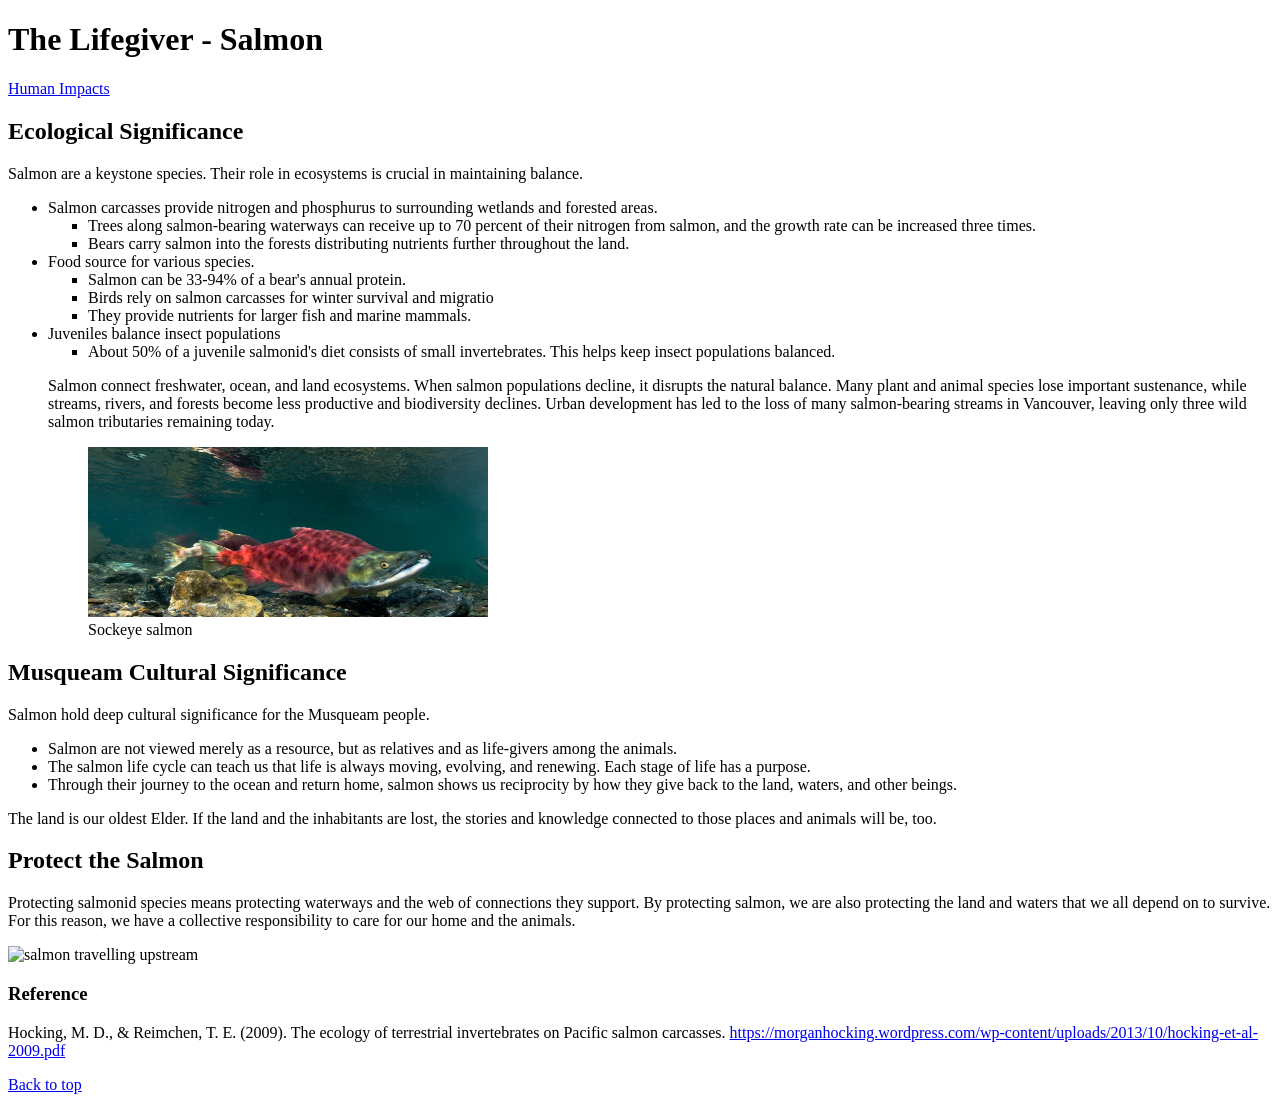
==== index.html @ 206d413b "ul fix" ====
<!doctype html>
<html lang="en">
    <head>
        <meta charset="UTF-8">
        <title>Salmon</title>
    </head>
    <body>
        <header id="top">
            <h1>The Lifegiver - Salmon</h1>
            <nav>
                <a href="./pages/causes.html">Human Impacts</a>
            </nav>
        </header>
        <main>
            <section>
                <h2>Ecological Significance</h2>
                <p>Salmon are a keystone species. Their role in ecosystems is crucial in maintaining balance.</p>
                <ul>
                    <!-- fix order -->
                    <li>
                        Salmon carcasses provide nitrogen and phosphurus to surrounding wetlands and forested areas.
                        <ul type="square">
                            <li>Trees along salmon-bearing waterways can receive up to 70 percent of their nitrogen from salmon, and the growth rate can be increased three times.</li>
                            <li>Bears carry salmon into the forests distributing nutrients further throughout the land.</li>
                        </ul>
                    </li>
                    <li>
                        Food source for various species.
                        <ul type="square">
                            <li>Salmon can be 33-94% of a bear's annual protein.</li>
                            <li>Birds rely on salmon carcasses for winter survival and migratio</li>
                            <li>They provide nutrients for larger fish and marine mammals.</li>
                        </ul>
                    </li>
                    <li>
                        Juveniles balance insect populations
                        <ul type="square">
                            <li>About 50% of a juvenile salmonid's diet consists of small invertebrates. This helps keep insect populations balanced.</li>
                        </ul>
                    </li>
                    <p>Salmon connect freshwater, ocean, and land ecosystems. When salmon populations decline, it disrupts the natural balance. Many plant and animal species lose important sustenance, while streams, rivers, and forests become less productive and biodiversity declines. Urban development has led to the loss of many salmon-bearing streams in Vancouver, leaving only three wild salmon tributaries remaining today.</p>
                    <div>
                        <!-- Relative path -->
                        <figure>
                            <img
                                src="./images/Sockeye_salmon_swimming_right.jpg"
                                alt="Spawning sockeye salmon"
                                width="400px"
                                height="170px"
                            />
                            <figcaption>Sockeye salmon</figcaption>
                        </figure>
                    </div>
                </ul>
            </section>
            <section>
                <h2>Musqueam Cultural Significance</h2>
                <p>Salmon hold deep cultural significance for the Musqueam people.</p>
                <ul>
                    <li>Salmon are not viewed merely as a resource, but as relatives and as life-givers among the animals.</li>
                    <li>The salmon life cycle can teach us that life is always moving, evolving, and renewing. Each stage of life has a purpose.</li>
                    <li>Through their journey to the ocean and return home, salmon shows us reciprocity by how they give back to the land, waters, and other beings.</li>
                </ul>
                <p>The land is our oldest Elder. If the land and the inhabitants are lost, the stories and knowledge connected to those places and animals will be, too.</p>
            </section>
            <section>
                <h2>Protect the Salmon</h2>
                <p>Protecting salmonid species means protecting waterways and the web of connections they support. By protecting salmon, we are also protecting the land and waters that we all depend on to survive. For this reason, we have a collective responsibility to care for our home and the animals.</p>
            <div>
                <!-- absolute path -->
                <img
                    src="https://as2.ftcdn.net/v2/jpg/02/14/37/95/1000_F_214379540_uM87qhSRhyzHURVT7idMUzMuo4BqvuPg.jpg"
                    alt="salmon travelling upstream"
                    width="400px"
                    height="170px"
                    >
            </div>
            </section>
        </main>
        <footer>
            <h3>Reference</h3>
            <p>Hocking, M. D., & Reimchen, T. E. (2009). The ecology of terrestrial invertebrates on Pacific salmon carcasses. <a href="https://morganhocking.wordpress.com/wp-content/uploads/2013/10/hocking-et-al-2009.pdf" target="_blank">https://morganhocking.wordpress.com/wp-content/uploads/2013/10/hocking-et-al-2009.pdf</a><p>
            <a href="#top">Back to top</a>
        </footer>
    </body>
</html>
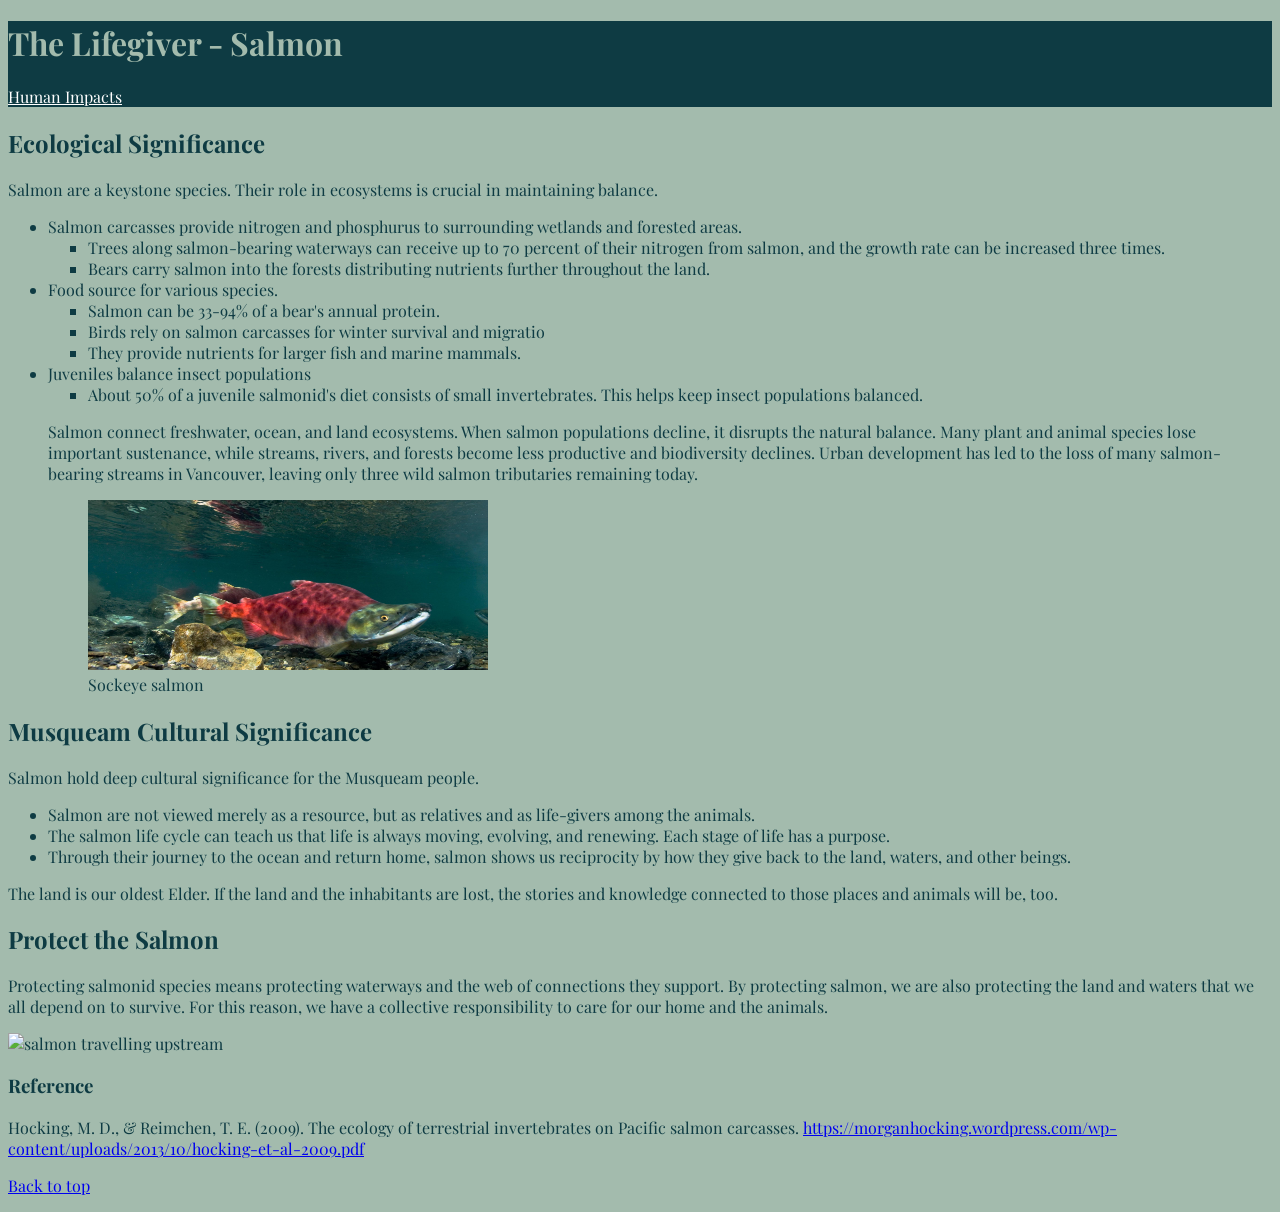
==== commit d0bcdbbf: "+ link element css stylesheet+color/font" ====
--- a/index.html
+++ b/index.html
@@ -3,20 +3,25 @@
     <head>
         <meta charset="UTF-8">
         <title>Salmon</title>
+        <link rel="stylesheet" href="./styles.css">
+        <link rel="preconnect" href="https://fonts.googleapis.com">
+        <link rel="preconnect" href="https://fonts.gstatic.com" crossorigin>
+        <link href="https://fonts.googleapis.com/css2?family=Playfair+Display:ital,wght@0,400..900;1,400..900&display=swap" rel="stylesheet">
     </head>
     <body>
         <header id="top">
             <h1>The Lifegiver - Salmon</h1>
             <nav>
-                <a href="./pages/causes.html">Human Impacts</a>
+                <a href="./pages/causes.html" class="impactslink-a">Human Impacts</a>
             </nav>
         </header>
         <main>
             <section>
+                <!-- make section a page -->
                 <h2>Ecological Significance</h2>
                 <p>Salmon are a keystone species. Their role in ecosystems is crucial in maintaining balance.</p>
                 <ul>
-                    <!-- fix order -->
+                    <!-- fix order add 1 or 2 more short points -->
                     <li>
                         Salmon carcasses provide nitrogen and phosphurus to surrounding wetlands and forested areas.
                         <ul type="square">
@@ -38,6 +43,7 @@
                             <li>About 50% of a juvenile salmonid's diet consists of small invertebrates. This helps keep insect populations balanced.</li>
                         </ul>
                     </li>
+                    <!-- maybe have this for the first page as intro -->
                     <p>Salmon connect freshwater, ocean, and land ecosystems. When salmon populations decline, it disrupts the natural balance. Many plant and animal species lose important sustenance, while streams, rivers, and forests become less productive and biodiversity declines. Urban development has led to the loss of many salmon-bearing streams in Vancouver, leaving only three wild salmon tributaries remaining today.</p>
                     <div>
                         <!-- Relative path -->
@@ -54,6 +60,7 @@
                 </ul>
             </section>
             <section>
+                <!-- make a page -->
                 <h2>Musqueam Cultural Significance</h2>
                 <p>Salmon hold deep cultural significance for the Musqueam people.</p>
                 <ul>
@@ -64,6 +71,7 @@
                 <p>The land is our oldest Elder. If the land and the inhabitants are lost, the stories and knowledge connected to those places and animals will be, too.</p>
             </section>
             <section>
+                <!-- make page and add info on ways we can help -->
                 <h2>Protect the Salmon</h2>
                 <p>Protecting salmonid species means protecting waterways and the web of connections they support. By protecting salmon, we are also protecting the land and waters that we all depend on to survive. For this reason, we have a collective responsibility to care for our home and the animals.</p>
             <div>
--- a/styles.css
+++ b/styles.css
@@ -0,0 +1,24 @@
+body {
+    color: #0e3b43;
+    background-color: #a3bbad;
+    font-family: "Playfair Display", serif;
+}
+header {
+    background-color: #0e3b43;
+}
+
+h1 {
+    color:  #a3bbad;
+}
+
+.humanimpacts-h1{
+    color: #0e3b43;
+}
+
+.homelink-a {
+    color: white;
+}
+
+.impactslink-a {
+    color: white;
+}
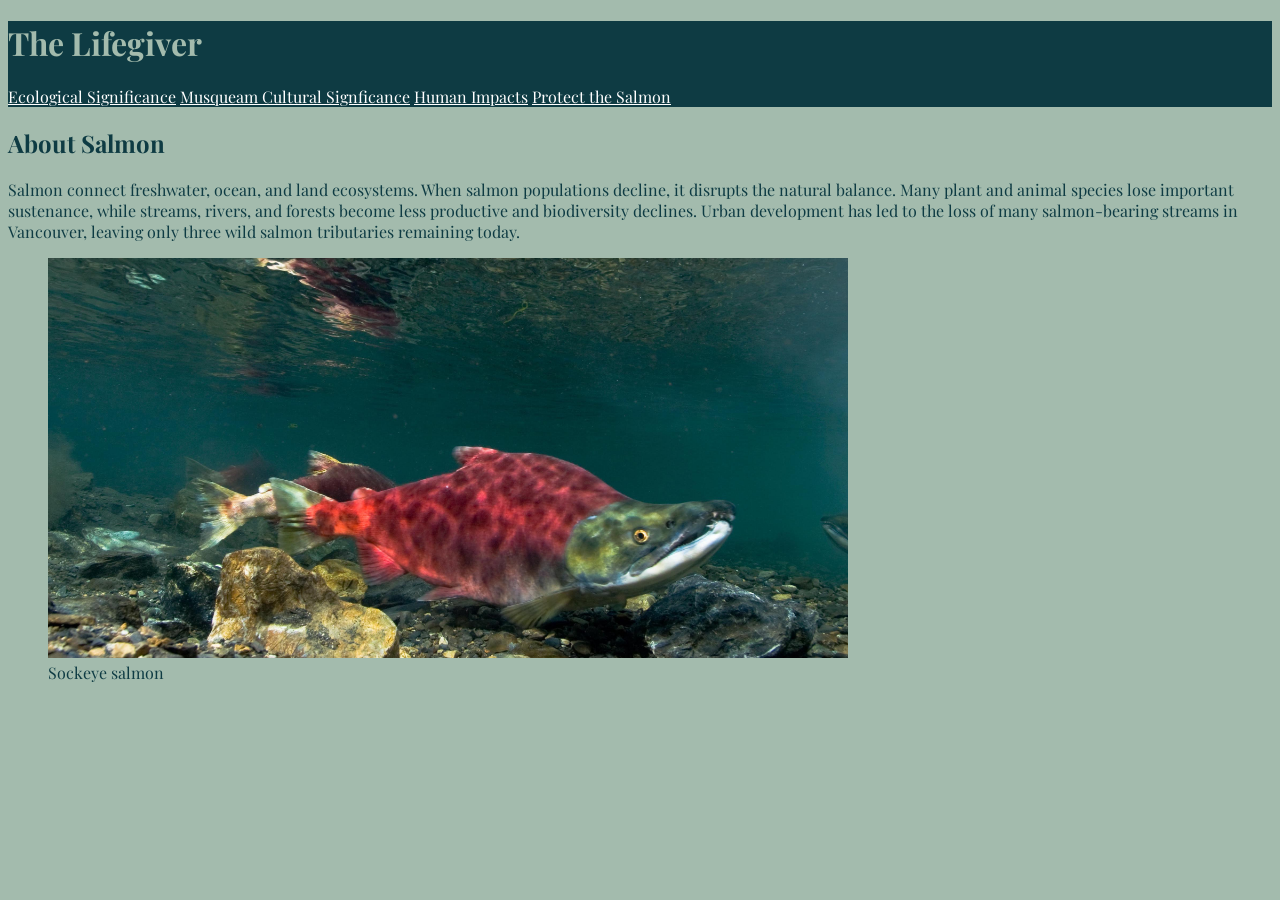
==== commit b0d1c102: "pages added+same content reorganized" ====
--- a/index.html
+++ b/index.html
@@ -10,40 +10,18 @@
     </head>
     <body>
         <header id="top">
-            <h1>The Lifegiver - Salmon</h1>
+            <h1>The Lifegiver</h1>
             <nav>
+                <a href="./pages/ecological.html" class="ecologicallink-a">Ecological Significance</a>
+                <a href="./pages/cultural.html" class="culturallink-a">Musqueam Cultural Signficance</a>
                 <a href="./pages/causes.html" class="impactslink-a">Human Impacts</a>
+                <a href="./pages/protect.html" class="protectlink-a">Protect the Salmon</a>
+
             </nav>
         </header>
         <main>
             <section>
-                <!-- make section a page -->
-                <h2>Ecological Significance</h2>
-                <p>Salmon are a keystone species. Their role in ecosystems is crucial in maintaining balance.</p>
-                <ul>
-                    <!-- fix order add 1 or 2 more short points -->
-                    <li>
-                        Salmon carcasses provide nitrogen and phosphurus to surrounding wetlands and forested areas.
-                        <ul type="square">
-                            <li>Trees along salmon-bearing waterways can receive up to 70 percent of their nitrogen from salmon, and the growth rate can be increased three times.</li>
-                            <li>Bears carry salmon into the forests distributing nutrients further throughout the land.</li>
-                        </ul>
-                    </li>
-                    <li>
-                        Food source for various species.
-                        <ul type="square">
-                            <li>Salmon can be 33-94% of a bear's annual protein.</li>
-                            <li>Birds rely on salmon carcasses for winter survival and migratio</li>
-                            <li>They provide nutrients for larger fish and marine mammals.</li>
-                        </ul>
-                    </li>
-                    <li>
-                        Juveniles balance insect populations
-                        <ul type="square">
-                            <li>About 50% of a juvenile salmonid's diet consists of small invertebrates. This helps keep insect populations balanced.</li>
-                        </ul>
-                    </li>
-                    <!-- maybe have this for the first page as intro -->
+                    <h2>About Salmon</h2>
                     <p>Salmon connect freshwater, ocean, and land ecosystems. When salmon populations decline, it disrupts the natural balance. Many plant and animal species lose important sustenance, while streams, rivers, and forests become less productive and biodiversity declines. Urban development has led to the loss of many salmon-bearing streams in Vancouver, leaving only three wild salmon tributaries remaining today.</p>
                     <div>
                         <!-- Relative path -->
@@ -51,44 +29,14 @@
                             <img
                                 src="./images/Sockeye_salmon_swimming_right.jpg"
                                 alt="Spawning sockeye salmon"
-                                width="400px"
-                                height="170px"
+                                width="800px"
+                                height="400px"
                             />
                             <figcaption>Sockeye salmon</figcaption>
                         </figure>
                     </div>
                 </ul>
             </section>
-            <section>
-                <!-- make a page -->
-                <h2>Musqueam Cultural Significance</h2>
-                <p>Salmon hold deep cultural significance for the Musqueam people.</p>
-                <ul>
-                    <li>Salmon are not viewed merely as a resource, but as relatives and as life-givers among the animals.</li>
-                    <li>The salmon life cycle can teach us that life is always moving, evolving, and renewing. Each stage of life has a purpose.</li>
-                    <li>Through their journey to the ocean and return home, salmon shows us reciprocity by how they give back to the land, waters, and other beings.</li>
-                </ul>
-                <p>The land is our oldest Elder. If the land and the inhabitants are lost, the stories and knowledge connected to those places and animals will be, too.</p>
-            </section>
-            <section>
-                <!-- make page and add info on ways we can help -->
-                <h2>Protect the Salmon</h2>
-                <p>Protecting salmonid species means protecting waterways and the web of connections they support. By protecting salmon, we are also protecting the land and waters that we all depend on to survive. For this reason, we have a collective responsibility to care for our home and the animals.</p>
-            <div>
-                <!-- absolute path -->
-                <img
-                    src="https://as2.ftcdn.net/v2/jpg/02/14/37/95/1000_F_214379540_uM87qhSRhyzHURVT7idMUzMuo4BqvuPg.jpg"
-                    alt="salmon travelling upstream"
-                    width="400px"
-                    height="170px"
-                    >
-            </div>
-            </section>
         </main>
-        <footer>
-            <h3>Reference</h3>
-            <p>Hocking, M. D., & Reimchen, T. E. (2009). The ecology of terrestrial invertebrates on Pacific salmon carcasses. <a href="https://morganhocking.wordpress.com/wp-content/uploads/2013/10/hocking-et-al-2009.pdf" target="_blank">https://morganhocking.wordpress.com/wp-content/uploads/2013/10/hocking-et-al-2009.pdf</a><p>
-            <a href="#top">Back to top</a>
-        </footer>
     </body>
 </html>
--- a/styles.css
+++ b/styles.css
@@ -12,7 +12,7 @@
 }
 
 .humanimpacts-h1{
-    color: #0e3b43;
+    color: #a3bbad;
 }
 
 .homelink-a {
@@ -21,4 +21,33 @@
 
 .impactslink-a {
     color: white;
-}+}
+
+.ecologicallink-a {
+    color: white;
+
+}
+
+.ecological-h1 {
+    color: #a3bbad;
+}
+
+.protect-h1 {
+    color:#a3bbad;
+}
+
+.protectlink-a {
+    color: white;
+}
+
+.backtotoplink-a {
+    color: black;
+}
+
+.cultural-h1 {
+    color:#a3bbad;
+}
+
+.culturallink-a {
+    color:white;
+}
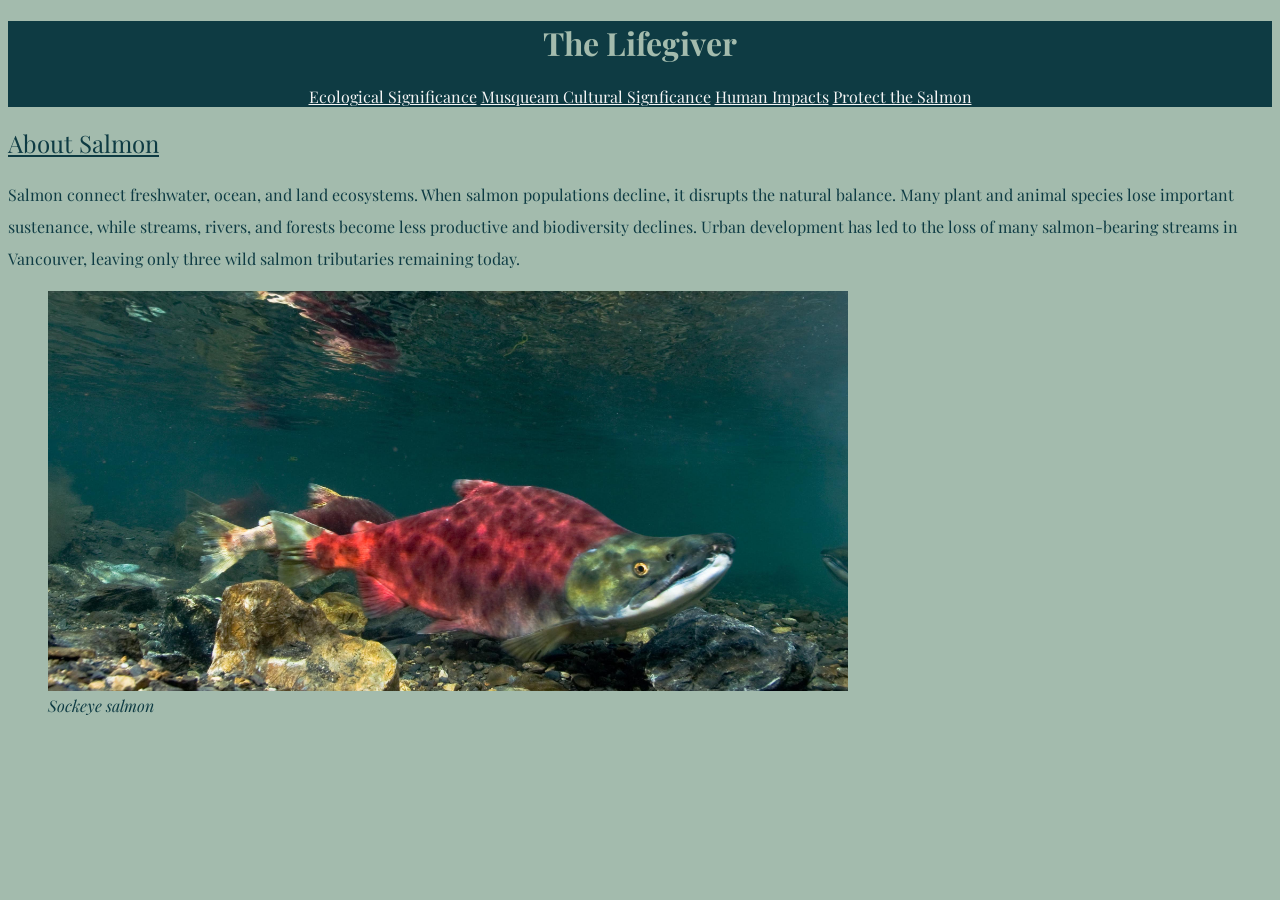
==== commit 80826a57: "css updates text-weight, text-alignment, text-decoration, line-height, nested selector, and pseudo-c" ====
--- a/index.html
+++ b/index.html
@@ -22,6 +22,7 @@
         <main>
             <section>
                     <h2>About Salmon</h2>
+                    <!-- add more info for a better intro-->
                     <p>Salmon connect freshwater, ocean, and land ecosystems. When salmon populations decline, it disrupts the natural balance. Many plant and animal species lose important sustenance, while streams, rivers, and forests become less productive and biodiversity declines. Urban development has led to the loss of many salmon-bearing streams in Vancouver, leaving only three wild salmon tributaries remaining today.</p>
                     <div>
                         <!-- Relative path -->
@@ -32,7 +33,7 @@
                                 width="800px"
                                 height="400px"
                             />
-                            <figcaption>Sockeye salmon</figcaption>
+                            <figcaption><em>Sockeye salmon</em></figcaption>
                         </figure>
                     </div>
                 </ul>
--- a/styles.css
+++ b/styles.css
@@ -1,3 +1,4 @@
+
 body {
     color: #0e3b43;
     background-color: #a3bbad;
@@ -5,10 +6,16 @@
 }
 header {
     background-color: #0e3b43;
+    text-align: center;
 }
 
 h1 {
     color:  #a3bbad;
+    text-align: center;
+}
+
+.backtotoplink-a {
+    color: black;
 }
 
 .humanimpacts-h1{
@@ -25,7 +32,6 @@
 
 .ecologicallink-a {
     color: white;
-
 }
 
 .ecological-h1 {
@@ -40,10 +46,6 @@
     color: white;
 }
 
-.backtotoplink-a {
-    color: black;
-}
-
 .cultural-h1 {
     color:#a3bbad;
 }
@@ -51,3 +53,32 @@
 .culturallink-a {
     color:white;
 }
+
+h2 {
+    font-style: normal;
+    font-weight: lighter;
+    text-decoration: underline;
+}
+
+p {
+    font-weight: normal;
+    line-height: 2;
+}
+
+li {
+    line-height: 2;
+    font-weight: normal;
+}
+
+header a:hover {
+    text-decoration: underline;
+    color: salmon;
+}
+
+header a:link {
+    color:whitesmoke;
+}
+
+header a:active {
+    color: whitesmoke;
+}
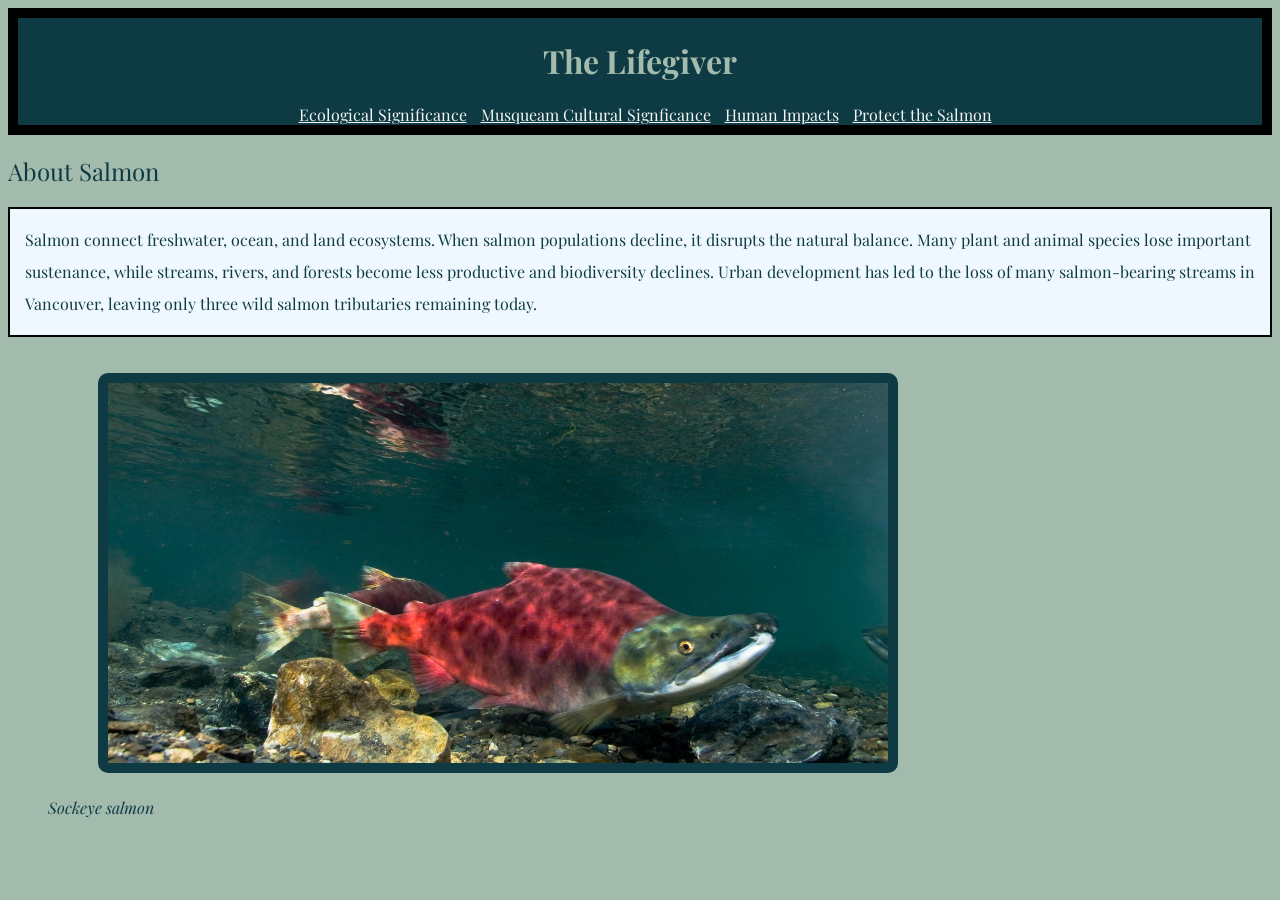
==== commit 92e8279c: "sizing" ====
--- a/index.html
+++ b/index.html
@@ -32,6 +32,7 @@
                                 alt="Spawning sockeye salmon"
                                 width="800px"
                                 height="400px"
+                                id="sockeyesalmon-img"
                             />
                             <figcaption><em>Sockeye salmon</em></figcaption>
                         </figure>
--- a/styles.css
+++ b/styles.css
@@ -1,3 +1,6 @@
+* {
+  box-sizing: border-box;
+}
 
 body {
     color: #0e3b43;
@@ -7,6 +10,7 @@
 header {
     background-color: #0e3b43;
     text-align: center;
+    border:10px solid black; 
 }
 
 h1 {
@@ -52,17 +56,20 @@
 
 .culturallink-a {
     color:white;
+    border: 2px black;
 }
 
 h2 {
     font-style: normal;
     font-weight: lighter;
-    text-decoration: underline;
 }
 
 p {
     font-weight: normal;
     line-height: 2;
+    padding: 15px;
+    border: 2px solid black;
+    background-color: aliceblue;
 }
 
 li {
@@ -77,8 +84,22 @@
 
 header a:link {
     color:whitesmoke;
+    margin-left: 10px;
 }
 
 header a:active {
     color: whitesmoke;
 }
+
+#sockeyesalmon-img {
+    border:10px solid #0e3b43;
+    border-radius: 10px;
+    margin: 20px 50px;
+}
+
+.salmonupstream-img {
+    border:5px solid #0e3b43;
+    border-radius: 15px;
+    margin: 20px 50px;
+    height: 100%;
+}
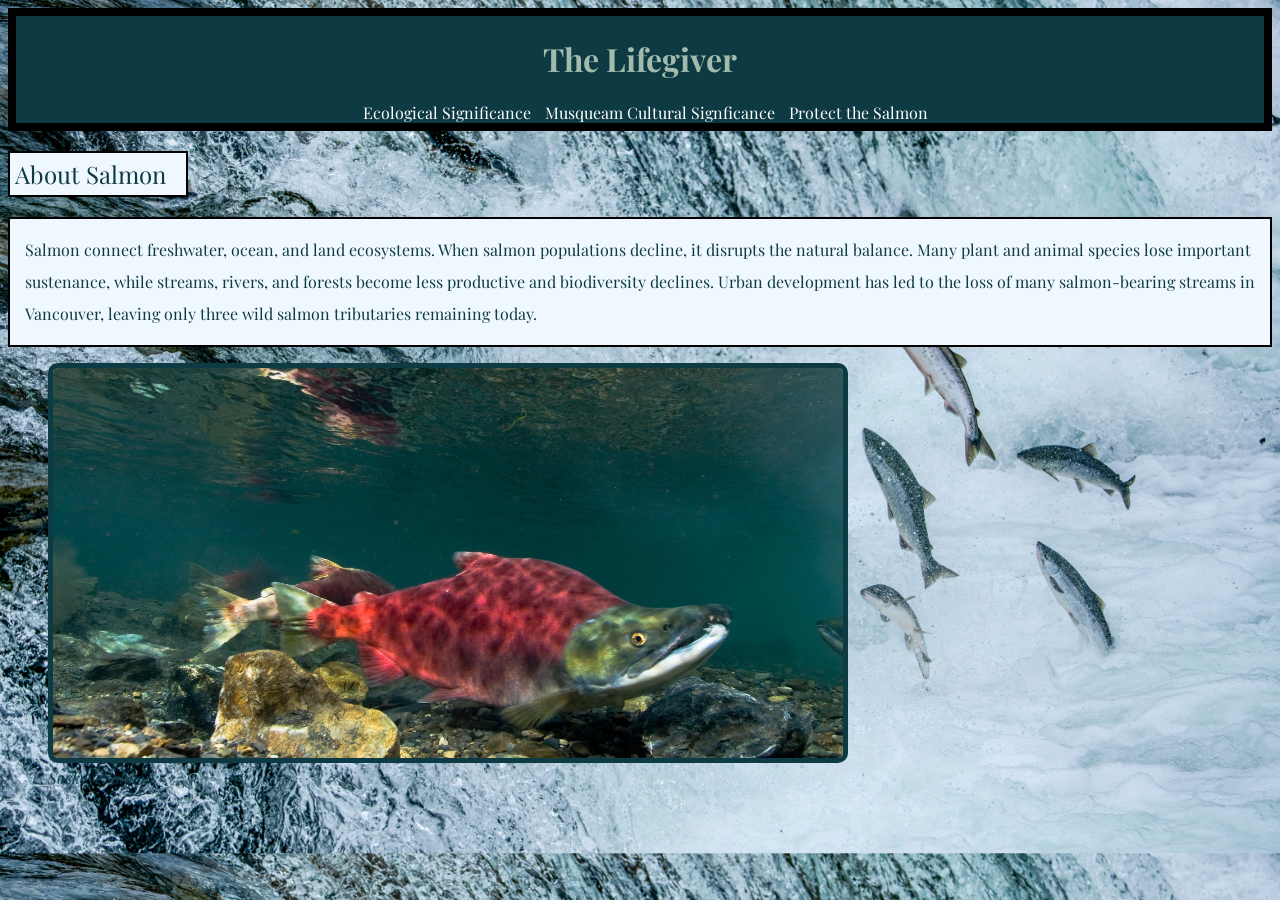
==== commit 3bef5679: "containers added" ====
--- a/index.html
+++ b/index.html
@@ -10,13 +10,13 @@
     </head>
     <body>
         <header id="top">
+            <div class="lifegiver-h1">
             <h1>The Lifegiver</h1>
+            </div>
             <nav>
                 <a href="./pages/ecological.html" class="ecologicallink-a">Ecological Significance</a>
                 <a href="./pages/cultural.html" class="culturallink-a">Musqueam Cultural Signficance</a>
-                <a href="./pages/causes.html" class="impactslink-a">Human Impacts</a>
                 <a href="./pages/protect.html" class="protectlink-a">Protect the Salmon</a>
-
             </nav>
         </header>
         <main>
--- a/styles.css
+++ b/styles.css
@@ -5,12 +5,15 @@
 body {
     color: #0e3b43;
     background-color: #a3bbad;
-    font-family: "Playfair Display", serif;
+    font-family: "Playfair Display", serif, Arial, Helvetica, sans-serif;
+    background-image: url("./images/fengkai-liu-dFrIm-0o9JI-unsplash.jpg");
+    background-size: cover;
 }
 header {
     background-color: #0e3b43;
     text-align: center;
-    border:10px solid black; 
+    border:8px solid black; 
+    max-width: 100%;
 }
 
 h1 {
@@ -22,17 +25,10 @@
     color: black;
 }
 
-.humanimpacts-h1{
-    color: #a3bbad;
-}
-
 .homelink-a {
     color: white;
 }
 
-.impactslink-a {
-    color: white;
-}
 
 .ecologicallink-a {
     color: white;
@@ -62,6 +58,10 @@
 h2 {
     font-style: normal;
     font-weight: lighter;
+    background-color: aliceblue;
+    max-width: 180px;
+    padding: 5px;
+    border: 2px solid black;
 }
 
 p {
@@ -77,24 +77,19 @@
     font-weight: normal;
 }
 
-header a:hover {
-    text-decoration: underline;
-    color: salmon;
+header a:link {
+    margin-left: 10px;
+    text-decoration: none;
 }
 
-header a:link {
-    color:whitesmoke;
-    margin-left: 10px;
-}
-
-header a:active {
-    color: whitesmoke;
+header a:hover {
+    color: salmon;
+    text-decoration: underline;
 }
 
 #sockeyesalmon-img {
-    border:10px solid #0e3b43;
+    border:5px solid #0e3b43;
     border-radius: 10px;
-    margin: 20px 50px;
 }
 
 .salmonupstream-img {
@@ -103,3 +98,19 @@
     margin: 20px 50px;
     height: 100%;
 }
+
+.lists {
+    background-color: aliceblue;
+    padding: 15px;
+    border: 2px solid black;
+}
+
+.image-wrapper {
+    background-color: aliceblue;
+    height: 200px;
+    width: 300px;
+    background-image: url("./images/brandon-enPHTN3OPRw-unsplash.jpg");
+    background-position: center;
+    background-size: cover;
+    margin: 0 auto;
+}
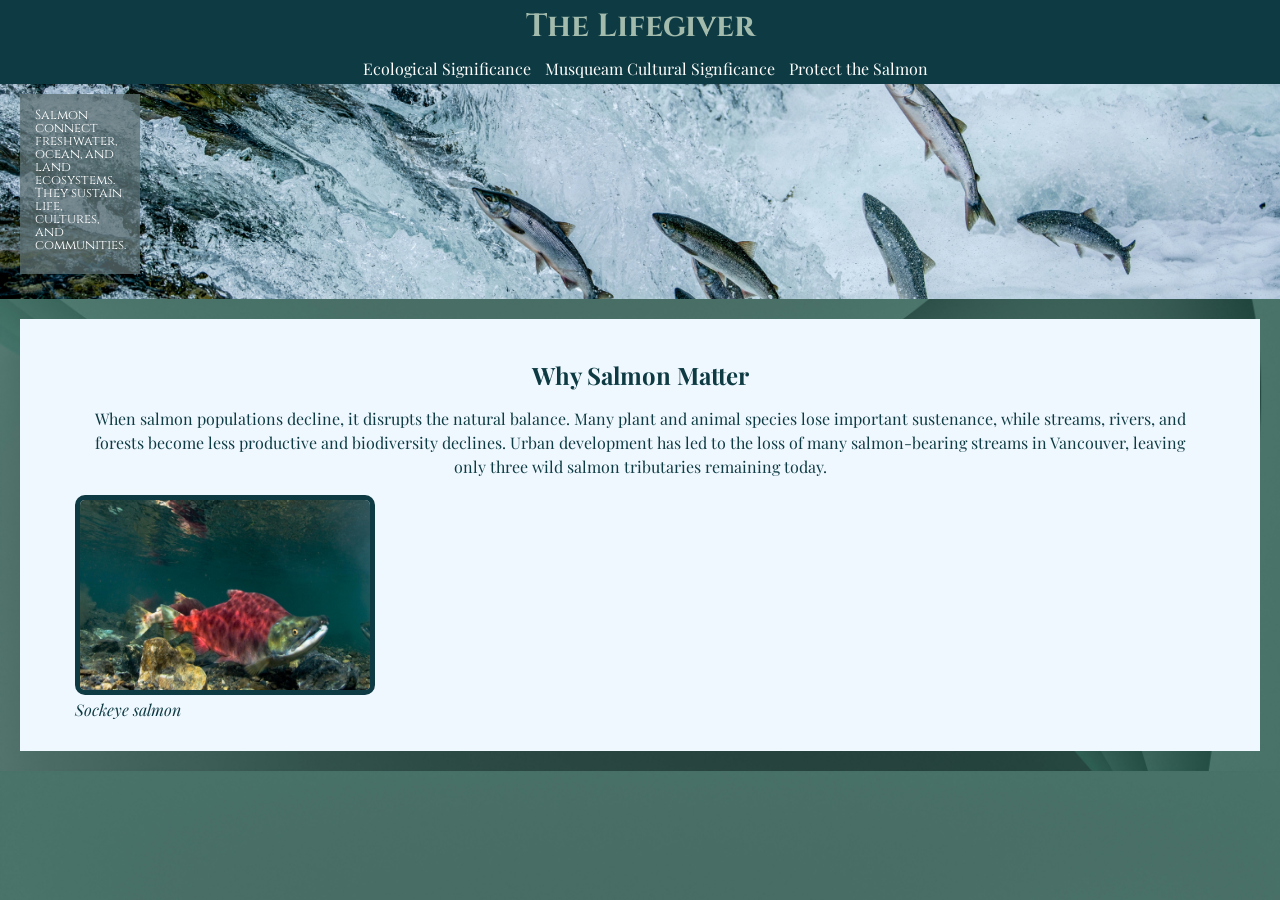
==== commit abcb575e: "design changes layout fixing" ====
--- a/index.html
+++ b/index.html
@@ -7,6 +7,7 @@
         <link rel="preconnect" href="https://fonts.googleapis.com">
         <link rel="preconnect" href="https://fonts.gstatic.com" crossorigin>
         <link href="https://fonts.googleapis.com/css2?family=Playfair+Display:ital,wght@0,400..900;1,400..900&display=swap" rel="stylesheet">
+        <link href="https://fonts.googleapis.com/css2?family=Cinzel:wght@400..900&family=Playfair+Display:ital,wght@0,400..900;1,400..900&display=swap" rel="stylesheet">
     </head>
     <body>
         <header id="top">
@@ -19,11 +20,17 @@
                 <a href="./pages/protect.html" class="protectlink-a">Protect the Salmon</a>
             </nav>
         </header>
+        <div class="banner">
+            <div class="banner-text">
+                <p class="banner-p">Salmon connect freshwater, ocean, and land ecosystems. They sustain life, cultures, and communities.</p>
+            </div>
+        </div>
         <main>
+            <div class="content-box">
             <section>
-                    <h2>About Salmon</h2>
                     <!-- add more info for a better intro-->
-                    <p>Salmon connect freshwater, ocean, and land ecosystems. When salmon populations decline, it disrupts the natural balance. Many plant and animal species lose important sustenance, while streams, rivers, and forests become less productive and biodiversity declines. Urban development has led to the loss of many salmon-bearing streams in Vancouver, leaving only three wild salmon tributaries remaining today.</p>
+                    <h2 class="homepage-h2">Why Salmon Matter</h2>
+                    <p class ="homepage-content-p">When salmon populations decline, it disrupts the natural balance. Many plant and animal species lose important sustenance, while streams, rivers, and forests become less productive and biodiversity declines. Urban development has led to the loss of many salmon-bearing streams in Vancouver, leaving only three wild salmon tributaries remaining today.</p>
                     <div>
                         <!-- Relative path -->
                         <figure>
@@ -38,6 +45,7 @@
                         </figure>
                     </div>
                 </ul>
+            </div>
             </section>
         </main>
     </body>
--- a/styles.css
+++ b/styles.css
@@ -3,22 +3,35 @@
 }
 
 body {
+    margin: 0;
     color: #0e3b43;
     background-color: #a3bbad;
     font-family: "Playfair Display", serif, Arial, Helvetica, sans-serif;
-    background-image: url("./images/fengkai-liu-dFrIm-0o9JI-unsplash.jpg");
+    background-image: url("./images/pramod-tiwari-haHePkid1QQ-unsplash.jpg");
     background-size: cover;
 }
 header {
+    padding-top: 15px;
+    padding-bottom: 15px;
     background-color: #0e3b43;
     text-align: center;
-    border:8px solid black; 
     max-width: 100%;
+    width: 100%;
+    margin: 0%;
+    padding-top: 5px;
+    padding-bottom: 5px;
+}
+
+header a {
+   
 }
 
 h1 {
     color:  #a3bbad;
     text-align: center;
+    margin-top: 0%;
+    margin-bottom: 10px;
+    font-family:"Cinzel", serif;
 }
 
 .backtotoplink-a {
@@ -36,10 +49,12 @@
 
 .ecological-h1 {
     color: #a3bbad;
+    font-family:"Cinzel", serif;
 }
 
 .protect-h1 {
     color:#a3bbad;
+    font-family:"Cinzel", serif;
 }
 
 .protectlink-a {
@@ -48,6 +63,7 @@
 
 .cultural-h1 {
     color:#a3bbad;
+    font-family:"Cinzel", serif;
 }
 
 .culturallink-a {
@@ -57,19 +73,24 @@
 
 h2 {
     font-style: normal;
-    font-weight: lighter;
-    background-color: aliceblue;
-    max-width: 180px;
-    padding: 5px;
-    border: 2px solid black;
+    font-weight: bolder;
+    text-align: center;
+    padding: 25px 0 0 0;
 }
 
 p {
     font-weight: normal;
-    line-height: 2;
-    padding: 15px;
-    border: 2px solid black;
     background-color: aliceblue;
+}
+
+.banner-p { 
+   padding: 0;
+   margin:0;
+   border: none;
+   background-color: transparent;
+   color: white;
+   line-height: 1;
+   font-size: small;
 }
 
 li {
@@ -83,13 +104,15 @@
 }
 
 header a:hover {
-    color: salmon;
+    color: #a3bbad;
     text-decoration: underline;
 }
 
 #sockeyesalmon-img {
     border:5px solid #0e3b43;
     border-radius: 10px;
+    width: 300px;
+    height: 200px;
 }
 
 .salmonupstream-img {
@@ -107,10 +130,47 @@
 
 .image-wrapper {
     background-color: aliceblue;
-    height: 200px;
-    width: 300px;
     background-image: url("./images/brandon-enPHTN3OPRw-unsplash.jpg");
     background-position: center;
     background-size: cover;
     margin: 0 auto;
-}+}
+
+.banner {
+    height: 215px;
+    background-image: url("./images/fengkai-liu-dFrIm-0o9JI-unsplash.jpg");
+    background-size: cover;
+    background-position: center;
+    margin:0;
+    position: relative;
+}
+
+.banner-text {
+    position: absolute;
+    left: 20px;
+    top: 10px;
+    width: 120px;
+    height: 180px;
+    background-color: rgba(94, 112, 115, 0.75);
+    padding: 15px;
+    font-family:"Cinzel", serif;
+}
+
+.content-box {
+    font-weight: normal;
+    padding: 15px;
+    background-color: aliceblue;
+    margin: 20px;
+    padding: 4opx;;
+}
+
+.homepage-h2 {
+    margin: 0 auto;
+}
+
+.homepage-content-p {
+    text-align: center;
+    padding-left: 50px;
+    padding-right: 50px;
+    line-height: 1.5;
+}
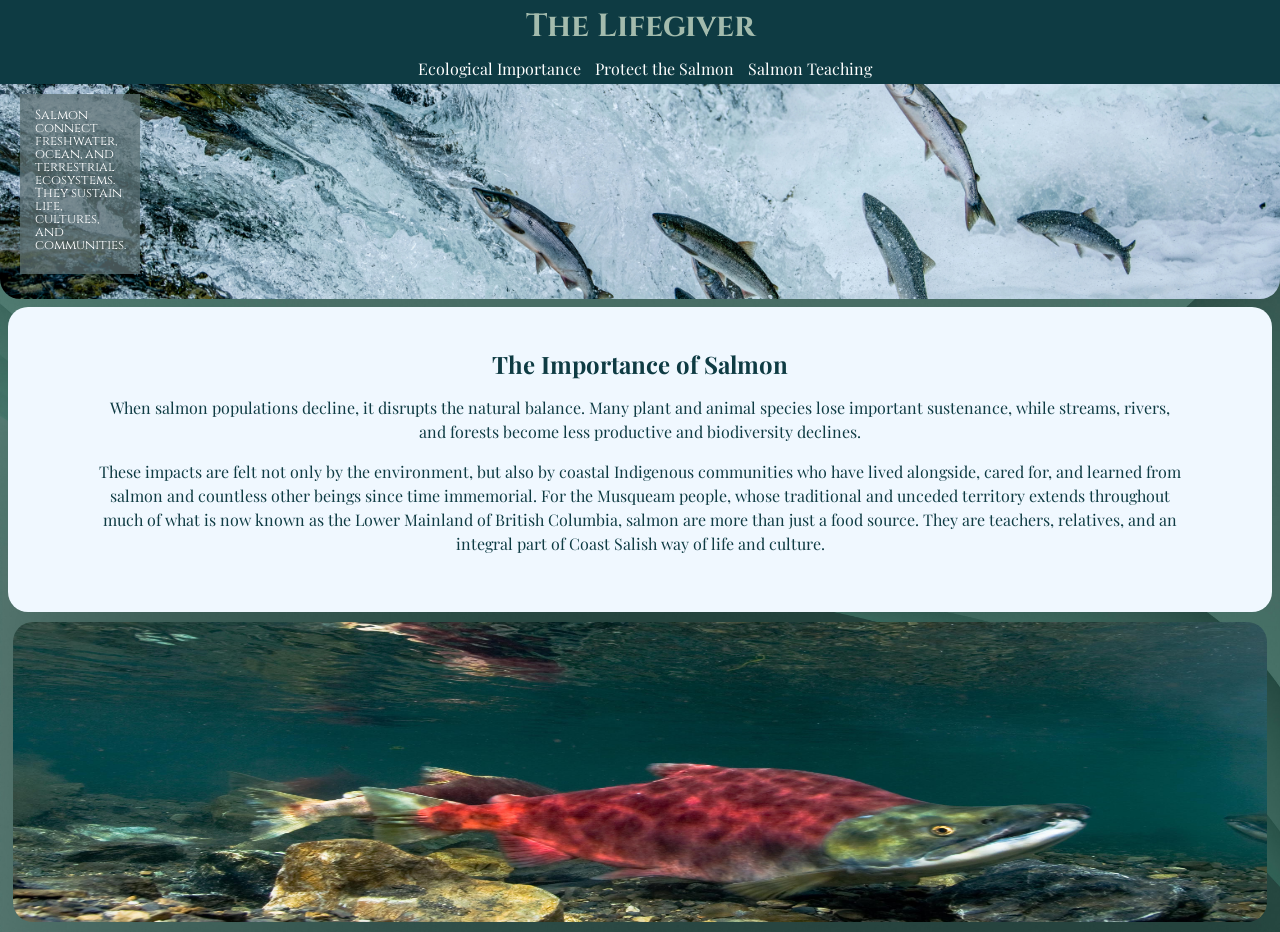
==== commit b997d343: "fixed layout and content" ====
--- a/index.html
+++ b/index.html
@@ -15,38 +15,39 @@
             <h1>The Lifegiver</h1>
             </div>
             <nav>
-                <a href="./pages/ecological.html" class="ecologicallink-a">Ecological Significance</a>
-                <a href="./pages/cultural.html" class="culturallink-a">Musqueam Cultural Signficance</a>
+                <a href="./pages/ecological.html" class="ecologicallink-a">Ecological Importance</a>
                 <a href="./pages/protect.html" class="protectlink-a">Protect the Salmon</a>
+                <a href="./pages/cultural.html" class="culturallink-a">Salmon Teaching</a>
             </nav>
         </header>
         <div class="banner">
             <div class="banner-text">
-                <p class="banner-p">Salmon connect freshwater, ocean, and land ecosystems. They sustain life, cultures, and communities.</p>
+                <p class="banner-p">Salmon connect freshwater, ocean, and terrestrial ecosystems. They sustain life, cultures, and communities.</p>
             </div>
         </div>
         <main>
             <div class="content-box">
             <section>
                     <!-- add more info for a better intro-->
-                    <h2 class="homepage-h2">Why Salmon Matter</h2>
-                    <p class ="homepage-content-p">When salmon populations decline, it disrupts the natural balance. Many plant and animal species lose important sustenance, while streams, rivers, and forests become less productive and biodiversity declines. Urban development has led to the loss of many salmon-bearing streams in Vancouver, leaving only three wild salmon tributaries remaining today.</p>
-                    <div>
-                        <!-- Relative path -->
-                        <figure>
-                            <img
-                                src="./images/Sockeye_salmon_swimming_right.jpg"
-                                alt="Spawning sockeye salmon"
-                                width="800px"
-                                height="400px"
-                                id="sockeyesalmon-img"
-                            />
-                            <figcaption><em>Sockeye salmon</em></figcaption>
-                        </figure>
-                    </div>
+                    <h2 class="homepage-h2">The Importance of Salmon</h2>
+                    <p class ="homepage-content-p">When salmon populations decline, it disrupts the natural balance. Many plant and animal species lose important sustenance, while streams, rivers, and forests become less productive and biodiversity declines.
+                    </p>
+                    <p class="homepage-content-p">
+                       These impacts are felt not only by the environment, but also by coastal Indigenous communities who have lived alongside, cared for, and learned from salmon and countless other beings since time immemorial. For the Musqueam people, whose traditional and unceded territory extends throughout much of what is now known as the Lower Mainland of British Columbia, salmon are more than just a food source. They are teachers, relatives, and an integral part of Coast Salish way of life and culture.
+                    </p>
                 </ul>
             </div>
-            </section>
-        </main>
+            <div>
+                <!-- Relative path -->
+                    <img
+                        src="./images/Sockeye_salmon_swimming_right.jpg"
+                        alt="Spawning sockeye salmon"
+                        width="800px"
+                        height="400px"
+                        id="sockeyesalmon-img"
+                    />
+            </div>
+        </section>
+    </main>
     </body>
 </html>
--- a/styles.css
+++ b/styles.css
@@ -10,6 +10,8 @@
     background-image: url("./images/pramod-tiwari-haHePkid1QQ-unsplash.jpg");
     background-size: cover;
 }
+
+
 header {
     padding-top: 15px;
     padding-bottom: 15px;
@@ -93,8 +95,9 @@
    font-size: small;
 }
 
+
 li {
-    line-height: 2;
+    line-height: 1.75;
     font-weight: normal;
 }
 
@@ -109,31 +112,35 @@
 }
 
 #sockeyesalmon-img {
-    border:5px solid #0e3b43;
-    border-radius: 10px;
-    width: 300px;
-    height: 200px;
+    display: block;
+    width: 98%;
+    height: 300px;
+    border-radius: 20px;
+    margin: 10px auto;
+    object-fit: bottom;
 }
 
 .salmonupstream-img {
-    border:5px solid #0e3b43;
-    border-radius: 15px;
-    margin: 20px 50px;
-    height: 100%;
+    display: block;
+    width: 98%;
+    height: 250px;
+    border-radius: 20px;
+    margin: 10px auto;
+    object-fit: cover;
 }
 
 .lists {
-    background-color: aliceblue;
-    padding: 15px;
-    border: 2px solid black;
+
 }
 
 .image-wrapper {
     background-color: aliceblue;
     background-image: url("./images/brandon-enPHTN3OPRw-unsplash.jpg");
-    background-position: center;
+    background-position: top;
     background-size: cover;
-    margin: 0 auto;
+    margin: 8px;
+    min-height: 405px;
+    border-radius: 20px;
 }
 
 .banner {
@@ -143,6 +150,8 @@
     background-position: center;
     margin:0;
     position: relative;
+    border-bottom-left-radius: 20px;
+    border-bottom-right-radius: 20px;
 }
 
 .banner-text {
@@ -160,12 +169,14 @@
     font-weight: normal;
     padding: 15px;
     background-color: aliceblue;
-    margin: 20px;
-    padding: 4opx;;
+    margin: 8px;
+    padding: 40px;
+    border-radius: 20px;
 }
 
 .homepage-h2 {
     margin: 0 auto;
+    padding-top: 1px;
 }
 
 .homepage-content-p {
@@ -174,3 +185,50 @@
     padding-right: 50px;
     line-height: 1.5;
 }
+
+ul.arrow {
+    list-style: none;
+}
+
+ul.arrow li::before {
+    content: ">"
+}
+
+.container-footer {
+    width: auto;
+    height: auto;
+    font-weight: lighter;
+    padding: 15px;
+    background-color: aliceblue;
+    margin: 8px;
+    padding: 5px;
+    line-height: 1;
+    border-radius: 20px;
+    font-size: 10px;
+}
+
+.env-page-p {
+    text-align: center;
+    padding-left: 50px;
+    padding-right: 50px;
+    line-height: 1.5;
+    font-weight: 700;
+}
+
+.ul-li-main-point {
+    width: auto;
+    height: auto;
+    font-weight: 700;
+}
+
+#bear-img {
+    display: block;
+    width: 98%;
+    height: 250px;
+    border-radius: 20px;
+    margin: 10px auto;
+   
+}
+
+
+
